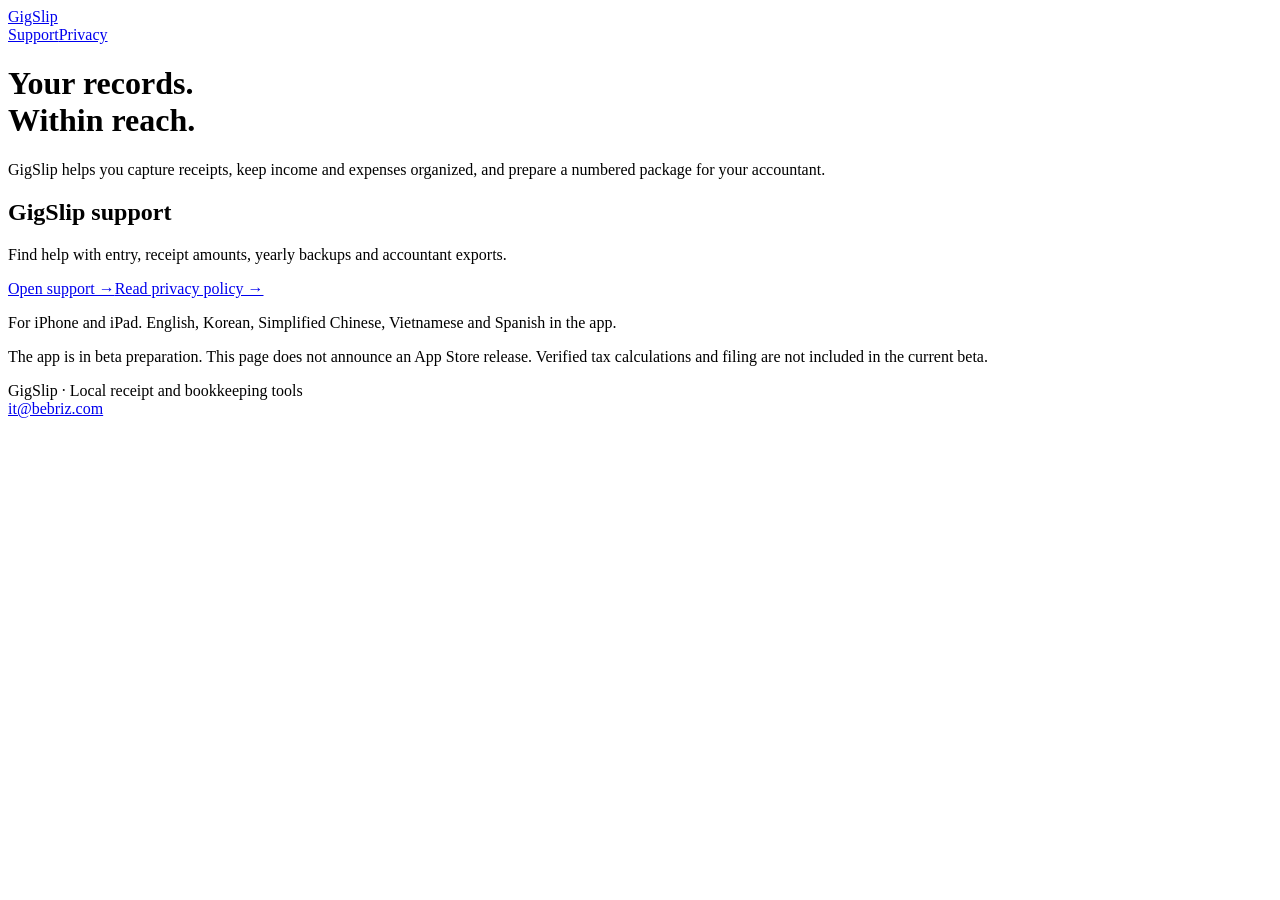
==== index.html @ 194af045 "Publish GigSlip support and privacy information" ====
<!doctype html><html lang="en"><head><meta charset="utf-8"><meta name="viewport" content="width=device-width,initial-scale=1"><title>Support and privacy · GigSlip</title><meta name="description" content="Official GigSlip support and privacy information."><link rel="stylesheet" href="/gigslip-support/assets/style.css"></head><body><header><img src="/gigslip-support/assets/mark.png" alt=""><a href="/gigslip-support/">GigSlip</a><nav aria-label="Main"><a href="/gigslip-support/support/">Support</a><a href="/gigslip-support/privacy/">Privacy</a></nav></header><main><h1>Your records.<br>Within reach.</h1><p class="lead">GigSlip helps you capture receipts, keep income and expenses organized, and prepare a numbered package for your accountant.</p><div class="panel"><h2>GigSlip support</h2><p>Find help with entry, receipt amounts, yearly backups and accountant exports.</p><div class="links"><a href="/gigslip-support/support/">Open support →</a><a href="/gigslip-support/privacy/">Read privacy policy →</a></div></div><p>For iPhone and iPad. English, Korean, Simplified Chinese, Vietnamese and Spanish in the app.</p><p class="meta">The app is in beta preparation. This page does not announce an App Store release. Verified tax calculations and filing are not included in the current beta.</p></main><footer>GigSlip · Local receipt and bookkeeping tools<br><a href="mailto:it@bebriz.com">it@bebriz.com</a></footer></body></html>
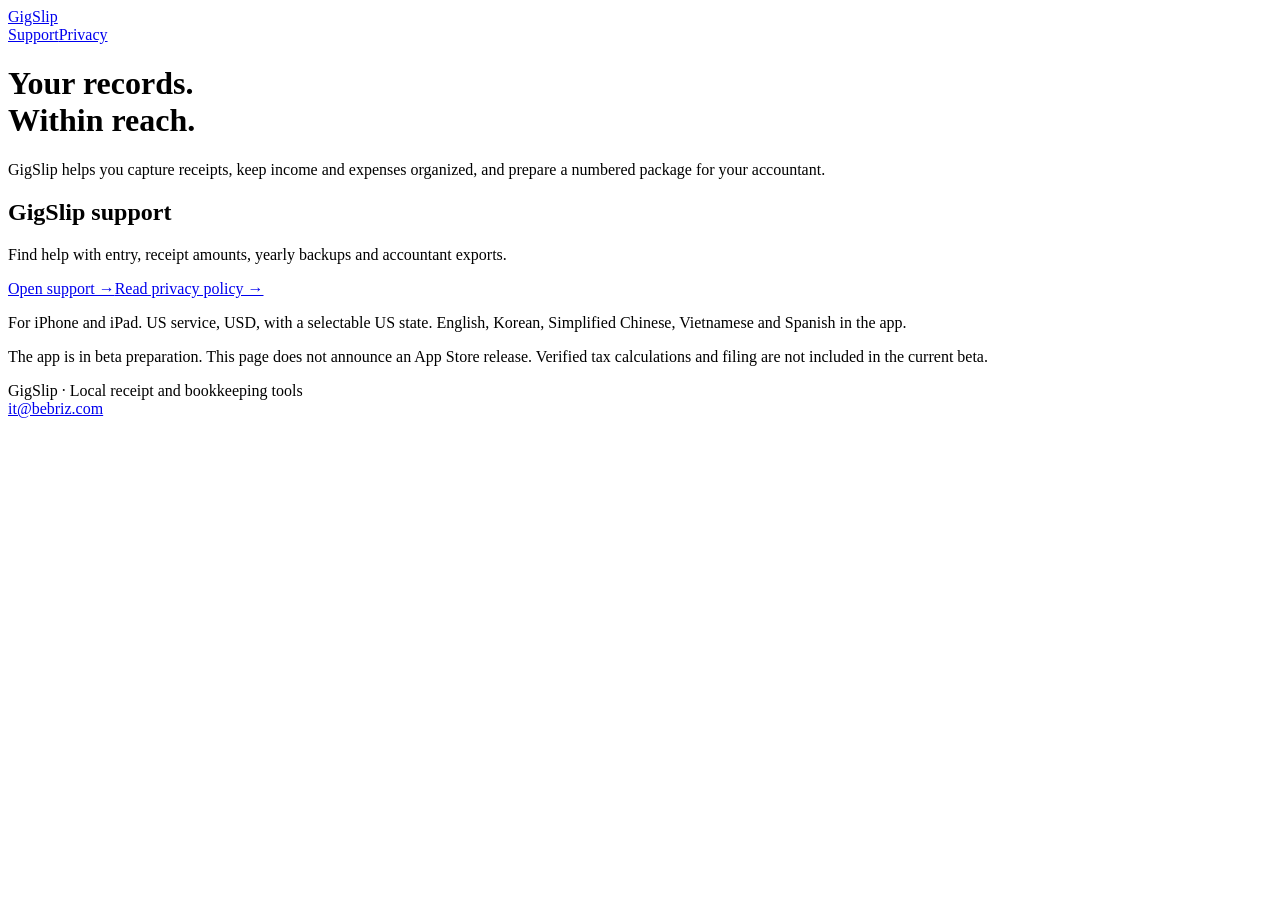
==== commit 84d5d295: "Clarify fixed US service and selectable state" ====
--- a/index.html
+++ b/index.html
@@ -1 +1 @@
-<!doctype html><html lang="en"><head><meta charset="utf-8"><meta name="viewport" content="width=device-width,initial-scale=1"><title>Support and privacy · GigSlip</title><meta name="description" content="Official GigSlip support and privacy information."><link rel="stylesheet" href="/gigslip-support/assets/style.css"></head><body><header><img src="/gigslip-support/assets/mark.png" alt=""><a href="/gigslip-support/">GigSlip</a><nav aria-label="Main"><a href="/gigslip-support/support/">Support</a><a href="/gigslip-support/privacy/">Privacy</a></nav></header><main><h1>Your records.<br>Within reach.</h1><p class="lead">GigSlip helps you capture receipts, keep income and expenses organized, and prepare a numbered package for your accountant.</p><div class="panel"><h2>GigSlip support</h2><p>Find help with entry, receipt amounts, yearly backups and accountant exports.</p><div class="links"><a href="/gigslip-support/support/">Open support →</a><a href="/gigslip-support/privacy/">Read privacy policy →</a></div></div><p>For iPhone and iPad. English, Korean, Simplified Chinese, Vietnamese and Spanish in the app.</p><p class="meta">The app is in beta preparation. This page does not announce an App Store release. Verified tax calculations and filing are not included in the current beta.</p></main><footer>GigSlip · Local receipt and bookkeeping tools<br><a href="mailto:it@bebriz.com">it@bebriz.com</a></footer></body></html>+<!doctype html><html lang="en"><head><meta charset="utf-8"><meta name="viewport" content="width=device-width,initial-scale=1"><title>Support and privacy · GigSlip</title><meta name="description" content="Official GigSlip support and privacy information."><link rel="stylesheet" href="/gigslip-support/assets/style.css"></head><body><header><img src="/gigslip-support/assets/mark.png" alt=""><a href="/gigslip-support/">GigSlip</a><nav aria-label="Main"><a href="/gigslip-support/support/">Support</a><a href="/gigslip-support/privacy/">Privacy</a></nav></header><main><h1>Your records.<br>Within reach.</h1><p class="lead">GigSlip helps you capture receipts, keep income and expenses organized, and prepare a numbered package for your accountant.</p><div class="panel"><h2>GigSlip support</h2><p>Find help with entry, receipt amounts, yearly backups and accountant exports.</p><div class="links"><a href="/gigslip-support/support/">Open support →</a><a href="/gigslip-support/privacy/">Read privacy policy →</a></div></div><p>For iPhone and iPad. US service, USD, with a selectable US state. English, Korean, Simplified Chinese, Vietnamese and Spanish in the app.</p><p class="meta">The app is in beta preparation. This page does not announce an App Store release. Verified tax calculations and filing are not included in the current beta.</p></main><footer>GigSlip · Local receipt and bookkeeping tools<br><a href="mailto:it@bebriz.com">it@bebriz.com</a></footer></body></html>
